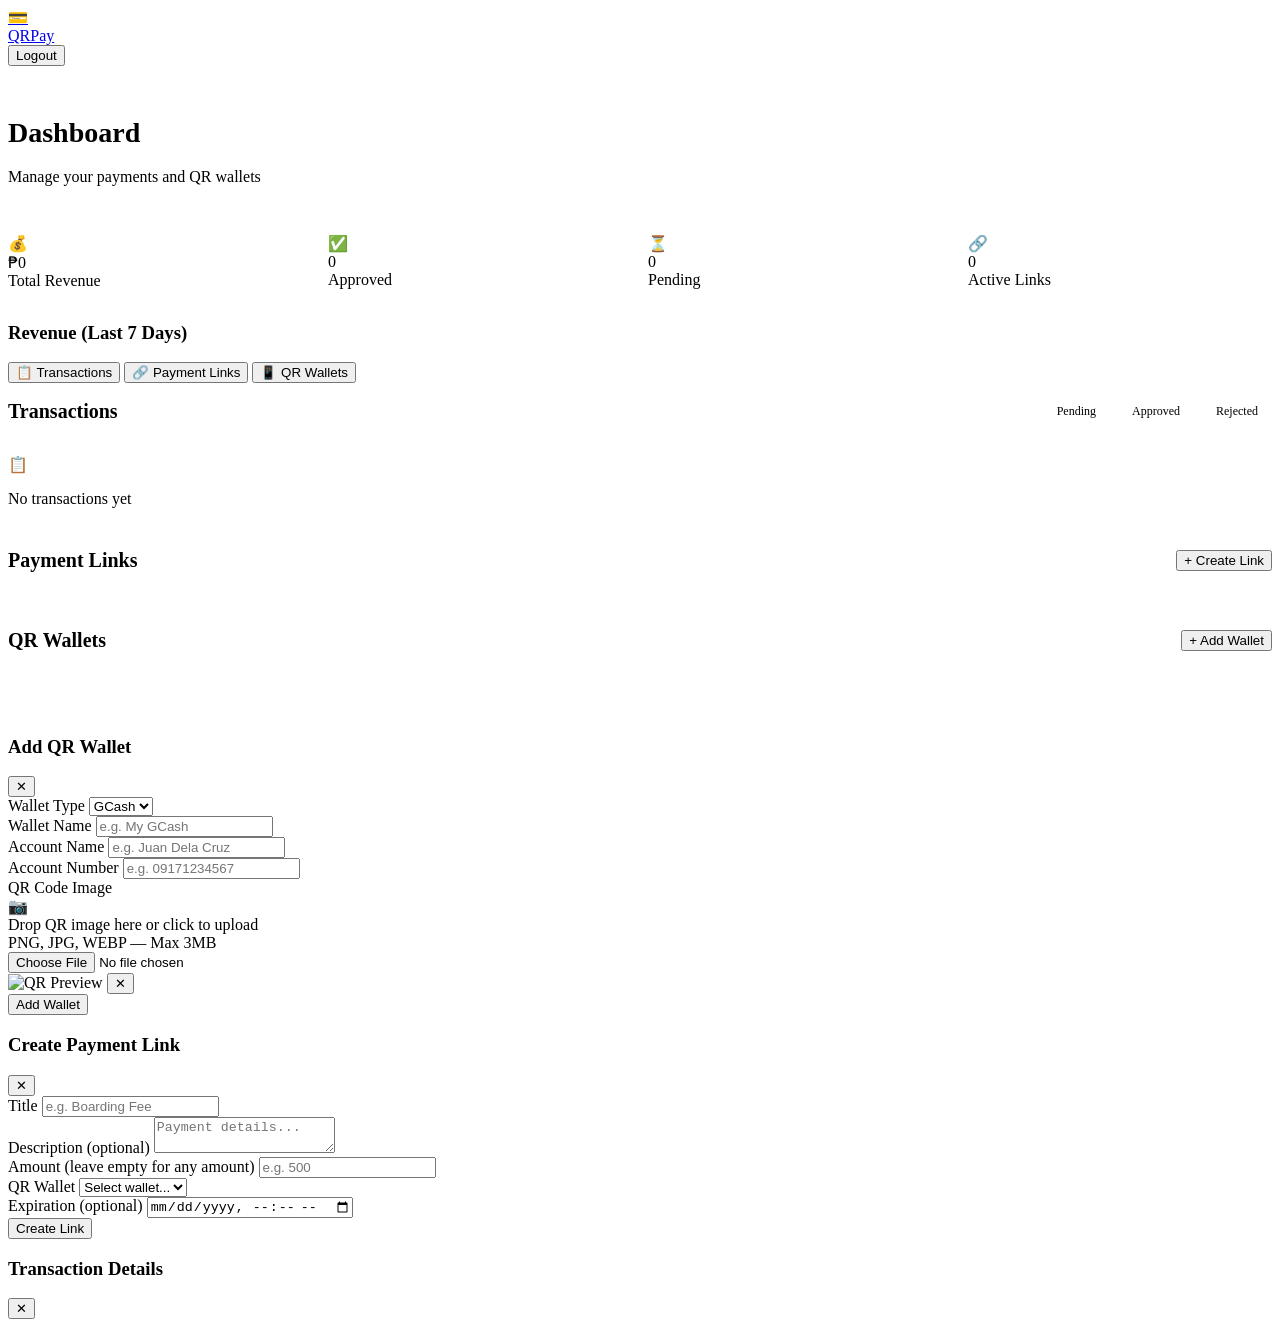
==== frontend/dashboard.html @ 552fa558 "Initial commit for GCash API project" ====
<!DOCTYPE html>
<html lang="en">
<head>
    <meta charset="UTF-8">
    <meta name="viewport" content="width=device-width, initial-scale=1.0">
    <title>Dashboard — QRPay</title>
    <link rel="stylesheet" href="/assets/css/style.css">
    <style>
        .dashboard-body { padding: 2rem 0; }
        .page-header {
            display: flex;
            align-items: center;
            justify-content: space-between;
            margin-bottom: 2rem;
            flex-wrap: wrap;
            gap: 1rem;
        }
        .page-header h1 { font-size: 1.75rem; }
        .stats-grid { display: grid; grid-template-columns: repeat(4, 1fr); gap: 1rem; margin-bottom: 2rem; }
        .section-header {
            display: flex;
            align-items: center;
            justify-content: space-between;
            margin-bottom: 1rem;
            flex-wrap: wrap;
            gap: 0.75rem;
        }
        .section-header h2 { font-size: 1.25rem; }
        .filter-group { display: flex; gap: 0.5rem; flex-wrap: wrap; }
        .filter-btn {
            padding: 0.375rem 0.875rem;
            border-radius: 50px;
            font-size: 0.75rem;
            font-weight: 500;
            border: 1px solid var(--border-glass);
            background: transparent;
            color: var(--text-secondary);
            cursor: pointer;
            transition: all var(--transition-fast);
            font-family: var(--font-family);
        }
        .filter-btn:hover { border-color: var(--neon-blue); color: var(--neon-blue); }
        .filter-btn.active { background: var(--gradient-primary); border-color: transparent; color: white; }
        .wallet-grid { display: grid; grid-template-columns: repeat(auto-fill, minmax(280px, 1fr)); gap: 1rem; }
        .wallet-card {
            background: var(--bg-glass);
            backdrop-filter: blur(20px);
            border: 1px solid var(--border-glass);
            border-radius: var(--radius-lg);
            padding: 1.25rem;
            transition: all var(--transition-normal);
        }
        .wallet-card:hover { border-color: rgba(255, 255, 255, 0.15); }
        .wallet-qr {
            background: white;
            border-radius: var(--radius-md);
            padding: 0.75rem;
            margin-bottom: 1rem;
            text-align: center;
        }
        .wallet-qr img {
            max-width: 100%;
            max-height: 180px;
            border-radius: 4px;
        }
        .wallet-info h4 { margin-bottom: 0.25rem; }
        .wallet-info .detail { font-size: 0.8125rem; color: var(--text-secondary); }
        .wallet-actions { display: flex; gap: 0.5rem; margin-top: 0.75rem; }
        .link-card {
            background: var(--bg-glass);
            backdrop-filter: blur(20px);
            border: 1px solid var(--border-glass);
            border-radius: var(--radius-lg);
            padding: 1.25rem;
            margin-bottom: 0.75rem;
            transition: all var(--transition-normal);
        }
        .link-card:hover { border-color: rgba(255, 255, 255, 0.15); }
        .link-card-header { display: flex; align-items: flex-start; justify-content: space-between; gap: 1rem; margin-bottom: 0.75rem; }
        .link-card-title { font-size: 1rem; font-weight: 600; }
        .link-card-meta { font-size: 0.8125rem; color: var(--text-secondary); display: flex; gap: 1rem; flex-wrap: wrap; }
        .link-card-amount { font-size: 1.25rem; font-weight: 700; color: var(--neon-green); }
        .link-card-actions { display: flex; gap: 0.5rem; margin-top: 0.75rem; flex-wrap: wrap; }
        .txn-row { display: flex; align-items: center; gap: 1rem; padding: 1rem; border-bottom: 1px solid var(--border-color); }
        .txn-row:last-child { border-bottom: none; }
        .txn-sender { font-weight: 600; font-size: 0.9375rem; }
        .txn-amount { font-weight: 700; font-size: 1.0625rem; }
        .txn-detail { font-size: 0.8125rem; color: var(--text-secondary); }
        .txn-actions { margin-left: auto; display: flex; gap: 0.5rem; flex-shrink: 0; }
        .proof-thumb {
            width: 48px;
            height: 48px;
            border-radius: var(--radius-sm);
            object-fit: cover;
            cursor: pointer;
            border: 1px solid var(--border-glass);
            transition: transform var(--transition-fast);
        }
        .proof-thumb:hover { transform: scale(1.1); }
        .pagination { display: flex; align-items: center; justify-content: center; gap: 0.5rem; margin-top: 1.5rem; }
        .pagination button {
            padding: 0.5rem 1rem;
            border-radius: var(--radius-sm);
            border: 1px solid var(--border-glass);
            background: transparent;
            color: var(--text-secondary);
            cursor: pointer;
            font-family: var(--font-family);
            font-size: 0.8125rem;
            transition: all var(--transition-fast);
        }
        .pagination button:hover:not(:disabled) { border-color: var(--neon-blue); color: var(--neon-blue); }
        .pagination button:disabled { opacity: 0.3; cursor: not-allowed; }
        @media (max-width: 640px) {
            .txn-row { flex-wrap: wrap; }
            .txn-actions { margin-left: 0; width: 100%; }
        }
    </style>
</head>
<body>
    <!-- Navbar -->
    <nav class="navbar">
        <div class="navbar-inner">
            <a href="/" class="navbar-brand">
                <div class="navbar-brand-icon">💳</div>
                <span>QRPay</span>
            </a>
            <div class="navbar-actions">
                <span class="text-sm text-secondary" id="userEmail"></span>
                <button class="btn btn-ghost btn-sm" onclick="logout()">Logout</button>
            </div>
        </div>
    </nav>

    <!-- Dashboard Content -->
    <div class="container dashboard-body">
        <!-- Header -->
        <div class="page-header">
            <div>
                <h1>Dashboard</h1>
                <p class="text-secondary text-sm mt-1">Manage your payments and QR wallets</p>
            </div>
        </div>

        <!-- Stats -->
        <div class="stats-grid" id="statsGrid">
            <div class="stat-card blue">
                <div class="stat-icon">💰</div>
                <div class="stat-value" id="statRevenue">₱0</div>
                <div class="stat-label">Total Revenue</div>
            </div>
            <div class="stat-card green">
                <div class="stat-icon">✅</div>
                <div class="stat-value" id="statApproved">0</div>
                <div class="stat-label">Approved</div>
            </div>
            <div class="stat-card orange">
                <div class="stat-icon">⏳</div>
                <div class="stat-value" id="statPending">0</div>
                <div class="stat-label">Pending</div>
            </div>
            <div class="stat-card purple">
                <div class="stat-icon">🔗</div>
                <div class="stat-value" id="statLinks">0</div>
                <div class="stat-label">Active Links</div>
            </div>
        </div>

        <!-- Revenue Chart -->
        <div class="glass-card-static mb-3">
            <h3 class="mb-2">Revenue (Last 7 Days)</h3>
            <div class="chart-container" id="revenueChart"></div>
        </div>

        <!-- Tabs -->
        <div class="tabs mb-3" id="mainTabs">
            <button class="tab-btn active" data-tab="tab-transactions">📋 Transactions</button>
            <button class="tab-btn" data-tab="tab-links">🔗 Payment Links</button>
            <button class="tab-btn" data-tab="tab-wallets">📱 QR Wallets</button>
        </div>

        <!-- Tab: Transactions -->
        <div class="tab-content active" id="tab-transactions">
            <div class="section-header">
                <h2>Transactions</h2>
                <div class="filter-group" id="txnFilters">
                    <button class="filter-btn active" data-status="">All</button>
                    <button class="filter-btn" data-status="pending">Pending</button>
                    <button class="filter-btn" data-status="approved">Approved</button>
                    <button class="filter-btn" data-status="rejected">Rejected</button>
                </div>
            </div>
            <div class="glass-card-static" id="txnList">
                <div class="empty-state">
                    <div class="empty-state-icon">📋</div>
                    <p>No transactions yet</p>
                </div>
            </div>
            <div class="pagination" id="txnPagination"></div>
        </div>

        <!-- Tab: Payment Links -->
        <div class="tab-content" id="tab-links">
            <div class="section-header">
                <h2>Payment Links</h2>
                <button class="btn btn-primary btn-sm" onclick="openModal('createLinkModal')">+ Create Link</button>
            </div>
            <div id="linksList"></div>
            <div class="pagination" id="linksPagination"></div>
        </div>

        <!-- Tab: QR Wallets -->
        <div class="tab-content" id="tab-wallets">
            <div class="section-header">
                <h2>QR Wallets</h2>
                <button class="btn btn-primary btn-sm" onclick="openModal('createWalletModal')">+ Add Wallet</button>
            </div>
            <div class="wallet-grid" id="walletGrid"></div>
        </div>
    </div>

    <!-- ═══ CREATE WALLET MODAL ═══ -->
    <div class="modal-overlay" id="createWalletModal">
        <div class="modal">
            <div class="modal-header">
                <h3>Add QR Wallet</h3>
                <button class="modal-close" onclick="closeModal('createWalletModal')">✕</button>
            </div>
            <form id="walletForm">
                <div class="form-group">
                    <label class="form-label">Wallet Type</label>
                    <select class="form-input" id="walletType" required>
                        <option value="gcash">GCash</option>
                        <option value="maya">Maya</option>
                    </select>
                </div>
                <div class="form-group">
                    <label class="form-label">Wallet Name</label>
                    <input type="text" class="form-input" id="walletName" placeholder="e.g. My GCash" required>
                </div>
                <div class="form-group">
                    <label class="form-label">Account Name</label>
                    <input type="text" class="form-input" id="walletAccName" placeholder="e.g. Juan Dela Cruz">
                </div>
                <div class="form-group">
                    <label class="form-label">Account Number</label>
                    <input type="text" class="form-input" id="walletAccNum" placeholder="e.g. 09171234567">
                </div>
                <div class="form-group">
                    <label class="form-label">QR Code Image</label>
                    <div class="drop-zone" id="walletDropZone">
                        <div class="drop-zone-icon">📷</div>
                        <div class="drop-zone-text">Drop QR image here or click to upload</div>
                        <div class="drop-zone-hint">PNG, JPG, WEBP — Max 3MB</div>
                        <input type="file" accept="image/*" id="walletQrFile" required>
                    </div>
                    <div class="image-preview hidden mt-1" id="walletPreview">
                        <img id="walletPreviewImg" src="" alt="QR Preview">
                        <button type="button" class="remove-btn" onclick="clearWalletPreview()">✕</button>
                    </div>
                </div>
                <button type="submit" class="btn btn-primary btn-block" id="walletSubmitBtn">Add Wallet</button>
            </form>
        </div>
    </div>

    <!-- ═══ CREATE PAYMENT LINK MODAL ═══ -->
    <div class="modal-overlay" id="createLinkModal">
        <div class="modal">
            <div class="modal-header">
                <h3>Create Payment Link</h3>
                <button class="modal-close" onclick="closeModal('createLinkModal')">✕</button>
            </div>
            <form id="linkForm">
                <div class="form-group">
                    <label class="form-label">Title</label>
                    <input type="text" class="form-input" id="linkTitle" placeholder="e.g. Boarding Fee" required>
                </div>
                <div class="form-group">
                    <label class="form-label">Description (optional)</label>
                    <textarea class="form-input" id="linkDesc" placeholder="Payment details..." rows="2"></textarea>
                </div>
                <div class="form-group">
                    <label class="form-label">Amount (leave empty for any amount)</label>
                    <input type="number" class="form-input" id="linkAmount" placeholder="e.g. 500" min="1" step="0.01">
                </div>
                <div class="form-group">
                    <label class="form-label">QR Wallet</label>
                    <select class="form-input" id="linkWallet" required>
                        <option value="">Select wallet...</option>
                    </select>
                </div>
                <div class="form-group">
                    <label class="form-label">Expiration (optional)</label>
                    <input type="datetime-local" class="form-input" id="linkExpires">
                </div>
                <button type="submit" class="btn btn-primary btn-block" id="linkSubmitBtn">Create Link</button>
            </form>
        </div>
    </div>

    <!-- ═══ VIEW TRANSACTION MODAL ═══ -->
    <div class="modal-overlay" id="viewTxnModal">
        <div class="modal">
            <div class="modal-header">
                <h3>Transaction Details</h3>
                <button class="modal-close" onclick="closeModal('viewTxnModal')">✕</button>
            </div>
            <div id="txnDetailContent"></div>
        </div>
    </div>

    <script src="https://cdnjs.cloudflare.com/ajax/libs/gsap/3.12.5/gsap.min.js"></script>
    <script src="/assets/js/api.js"></script>
    <script src="/assets/js/utils.js"></script>
    <script>
        // ── Auth Guard ──
        if (!api.isAuthenticated()) {
            window.location.href = '/login';
        }

        const user = api.getUser();
        if (user) {
            document.getElementById('userEmail').textContent = user.email;
        }

        function logout() {
            api.clearToken();
            window.location.href = '/login';
        }

        // ── Init Tabs ──
        initTabs(document.querySelector('.dashboard-body'));

        // ── State ──
        let currentTxnPage = 1;
        let currentTxnFilter = '';
        let currentLinksPage = 1;

        // ══════════════════════════════════════════
        // LOAD STATS
        // ══════════════════════════════════════════
        async function loadStats() {
            try {
                const data = await api.getStats();
                document.getElementById('statRevenue').textContent = formatCurrency(data.total_revenue);
                document.getElementById('statApproved').textContent = data.approved_transactions;
                document.getElementById('statPending').textContent = data.pending_transactions;
                document.getElementById('statLinks').textContent = data.active_links;

                // Render revenue chart
                renderChart(data.revenue_by_day);

                // Animate stats
                gsap.from('.stat-card', { opacity: 0, y: 20, duration: 0.5, stagger: 0.1 });
            } catch (err) {
                console.error('Stats error:', err);
            }
        }

        function renderChart(days) {
            const chart = document.getElementById('revenueChart');
            const maxRev = Math.max(...days.map(d => d.revenue), 1);

            chart.innerHTML = days.map(d => {
                const height = Math.max((d.revenue / maxRev) * 100, 4);
                const label = formatDateShort(d.date);
                return `<div class="chart-bar" style="height:${height}%" data-label="${label}" title="${formatCurrency(d.revenue)}"></div>`;
            }).join('');

            gsap.from('.chart-bar', { height: 0, duration: 0.8, stagger: 0.1, ease: 'power2.out', delay: 0.3 });
        }

        // ══════════════════════════════════════════
        // TRANSACTIONS
        // ══════════════════════════════════════════
        async function loadTransactions(page = 1, status = '') {
            currentTxnPage = page;
            currentTxnFilter = status;
            const list = document.getElementById('txnList');

            try {
                const data = await api.getTransactions(page, status);

                if (data.transactions.length === 0) {
                    list.innerHTML = `<div class="empty-state"><div class="empty-state-icon">📋</div><p>No transactions found</p></div>`;
                    document.getElementById('txnPagination').innerHTML = '';
                    return;
                }

                list.innerHTML = data.transactions.map(t => `
                    <div class="txn-row fade-in">
                        <div style="flex:1;min-width:0">
                            <div class="txn-sender">${t.sender_name}</div>
                            <div class="txn-detail">
                                ${t.payment_link_title} · ${t.reference_number ? 'Ref: ' + t.reference_number : ''} · ${timeAgo(t.created_at)}
                            </div>
                        </div>
                        <div class="txn-amount">${formatCurrency(t.amount_paid)}</div>
                        ${getStatusBadge(t.status)}
                        ${t.proofs && t.proofs.length > 0 ? t.proofs.map(p =>
                            `<img src="${p.file_url}" class="proof-thumb" onclick="openLightbox('${p.file_url}')" alt="Proof">`
                        ).join('') : ''}
                        <div class="txn-actions">
                            ${t.status === 'pending' ? `
                                <button class="btn btn-success btn-sm" onclick="approveTxn(${t.id})">✅ Approve</button>
                                <button class="btn btn-danger btn-sm" onclick="rejectTxn(${t.id})">❌ Reject</button>
                            ` : ''}
                        </div>
                    </div>
                `).join('');

                // Pagination
                const pagEl = document.getElementById('txnPagination');
                if (data.pages > 1) {
                    pagEl.innerHTML = `
                        <button onclick="loadTransactions(${page - 1}, '${status}')" ${page <= 1 ? 'disabled' : ''}>← Prev</button>
                        <span class="text-sm text-secondary">Page ${page} of ${data.pages}</span>
                        <button onclick="loadTransactions(${page + 1}, '${status}')" ${page >= data.pages ? 'disabled' : ''}>Next →</button>
                    `;
                } else {
                    pagEl.innerHTML = '';
                }
            } catch (err) {
                showToast(err.message, 'error');
            }
        }

        // Txn filters
        document.getElementById('txnFilters').addEventListener('click', (e) => {
            if (e.target.classList.contains('filter-btn')) {
                document.querySelectorAll('#txnFilters .filter-btn').forEach(b => b.classList.remove('active'));
                e.target.classList.add('active');
                loadTransactions(1, e.target.dataset.status);
            }
        });

        async function approveTxn(id) {
            try {
                await api.approveTransaction(id);
                showToast('Transaction approved!', 'success');
                loadTransactions(currentTxnPage, currentTxnFilter);
                loadStats();
            } catch (err) {
                showToast(err.message, 'error');
            }
        }

        async function rejectTxn(id) {
            if (!confirm('Reject this transaction?')) return;
            try {
                await api.rejectTransaction(id);
                showToast('Transaction rejected', 'warning');
                loadTransactions(currentTxnPage, currentTxnFilter);
                loadStats();
            } catch (err) {
                showToast(err.message, 'error');
            }
        }

        // ══════════════════════════════════════════
        // PAYMENT LINKS
        // ══════════════════════════════════════════
        async function loadPaymentLinks(page = 1) {
            currentLinksPage = page;
            const container = document.getElementById('linksList');

            try {
                const data = await api.getPaymentLinks(page);

                if (data.payment_links.length === 0) {
                    container.innerHTML = `<div class="empty-state"><div class="empty-state-icon">🔗</div><p>No payment links yet. Create one!</p></div>`;
                    document.getElementById('linksPagination').innerHTML = '';
                    return;
                }

                container.innerHTML = data.payment_links.map(link => {
                    const url = getPaymentUrl(link.slug);
                    return `
                    <div class="link-card fade-in">
                        <div class="link-card-header">
                            <div>
                                <div class="link-card-title">${link.title}</div>
                                <div class="link-card-meta">
                                    ${getStatusBadge(link.status)}
                                    ${link.qr_wallet ? getWalletBadge(link.qr_wallet.wallet_type) : ''}
                                    <span>${link.transaction_count} transactions</span>
                                    <span>${timeAgo(link.created_at)}</span>
                                </div>
                            </div>
                            <div class="link-card-amount">${formatCurrency(link.amount)}</div>
                        </div>
                        <div class="copy-url">
                            <input type="text" value="${url}" readonly>
                            <button class="btn btn-primary btn-sm" onclick="copyToClipboard('${url}')">📋 Copy</button>
                        </div>
                        <div class="link-card-actions">
                            <a href="/pay/${link.slug}" target="_blank" class="btn btn-ghost btn-sm">🔗 Open</a>
                            <button class="btn btn-ghost btn-sm" onclick="toggleLinkStatus(${link.id}, '${link.status}')">
                                ${link.status === 'active' ? '⏸ Disable' : '▶ Enable'}
                            </button>
                            <button class="btn btn-ghost btn-sm text-danger" onclick="deleteLink(${link.id})">🗑 Delete</button>
                        </div>
                    </div>
                    `;
                }).join('');

                // Pagination
                const pagEl = document.getElementById('linksPagination');
                if (data.pages > 1) {
                    pagEl.innerHTML = `
                        <button onclick="loadPaymentLinks(${page - 1})" ${page <= 1 ? 'disabled' : ''}>← Prev</button>
                        <span class="text-sm text-secondary">Page ${page} of ${data.pages}</span>
                        <button onclick="loadPaymentLinks(${page + 1})" ${page >= data.pages ? 'disabled' : ''}>Next →</button>
                    `;
                } else {
                    pagEl.innerHTML = '';
                }
            } catch (err) {
                showToast(err.message, 'error');
            }
        }

        async function toggleLinkStatus(id, currentStatus) {
            try {
                const newStatus = currentStatus === 'active' ? 'disabled' : 'active';
                await api.updatePaymentLink(id, { status: newStatus });
                showToast(`Link ${newStatus}`, 'success');
                loadPaymentLinks(currentLinksPage);
                loadStats();
            } catch (err) {
                showToast(err.message, 'error');
            }
        }

        async function deleteLink(id) {
            if (!confirm('Delete this payment link? This cannot be undone.')) return;
            try {
                await api.deletePaymentLink(id);
                showToast('Payment link deleted', 'success');
                loadPaymentLinks(currentLinksPage);
                loadStats();
            } catch (err) {
                showToast(err.message, 'error');
            }
        }

        // Create Payment Link Form
        document.getElementById('linkForm').addEventListener('submit', async (e) => {
            e.preventDefault();
            const btn = document.getElementById('linkSubmitBtn');
            btn.disabled = true;
            btn.innerHTML = '<span class="spinner"></span> Creating...';

            try {
                const data = {
                    title: document.getElementById('linkTitle').value.trim(),
                    description: document.getElementById('linkDesc').value.trim(),
                    amount: document.getElementById('linkAmount').value || null,
                    qr_wallet_id: parseInt(document.getElementById('linkWallet').value),
                    expires_at: document.getElementById('linkExpires').value || null,
                };

                const result = await api.createPaymentLink(data);
                showToast('Payment link created!', 'success');
                closeModal('createLinkModal');
                e.target.reset();
                loadPaymentLinks();
                loadStats();

                // Copy the URL
                const url = getPaymentUrl(result.payment_link.slug);
                copyToClipboard(url);
            } catch (err) {
                showToast(err.message, 'error');
            } finally {
                btn.disabled = false;
                btn.innerHTML = 'Create Link';
            }
        });

        // ══════════════════════════════════════════
        // QR WALLETS
        // ══════════════════════════════════════════
        async function loadWallets() {
            const grid = document.getElementById('walletGrid');
            try {
                const data = await api.getQrWallets();
                if (data.qr_wallets.length === 0) {
                    grid.innerHTML = `<div class="empty-state" style="grid-column:1/-1"><div class="empty-state-icon">📱</div><p>No QR wallets yet. Add one!</p></div>`;
                    return;
                }

                grid.innerHTML = data.qr_wallets.map(w => `
                    <div class="wallet-card fade-in">
                        <div class="wallet-qr">
                            <img src="${w.qr_image_path}" alt="${w.name} QR" onclick="openLightbox('${w.qr_image_path}')">
                        </div>
                        <div class="wallet-info">
                            <div class="flex items-center gap-sm mb-1">
                                <h4>${w.name}</h4>
                                ${getWalletBadge(w.wallet_type)}
                                ${w.is_active ? '<span class="badge badge-active">Active</span>' : '<span class="badge badge-disabled">Disabled</span>'}
                            </div>
                            <div class="detail">${w.account_name || '—'}</div>
                            <div class="detail">${w.account_number || '—'}</div>
                        </div>
                        <div class="wallet-actions">
                            <button class="btn btn-ghost btn-sm" onclick="deleteWallet(${w.id})">🗑 Delete</button>
                        </div>
                    </div>
                `).join('');

                // Also populate link form wallet dropdown
                populateWalletDropdown(data.qr_wallets);
            } catch (err) {
                showToast(err.message, 'error');
            }
        }

        function populateWalletDropdown(wallets) {
            const select = document.getElementById('linkWallet');
            select.innerHTML = '<option value="">Select wallet...</option>';
            wallets.filter(w => w.is_active).forEach(w => {
                select.innerHTML += `<option value="${w.id}">${w.name} (${w.wallet_type})</option>`;
            });
        }

        async function deleteWallet(id) {
            if (!confirm('Delete this QR wallet?')) return;
            try {
                await api.deleteQrWallet(id);
                showToast('Wallet deleted', 'success');
                loadWallets();
            } catch (err) {
                showToast(err.message, 'error');
            }
        }

        // ── Wallet Form ──
        const walletDropZone = document.getElementById('walletDropZone');
        const walletFileInput = document.getElementById('walletQrFile');
        const walletPreview = document.getElementById('walletPreview');
        const walletPreviewImg = document.getElementById('walletPreviewImg');

        walletDropZone.addEventListener('dragover', (e) => {
            e.preventDefault();
            walletDropZone.classList.add('dragover');
        });
        walletDropZone.addEventListener('dragleave', () => walletDropZone.classList.remove('dragover'));
        walletDropZone.addEventListener('drop', (e) => {
            e.preventDefault();
            walletDropZone.classList.remove('dragover');
            if (e.dataTransfer.files[0]) {
                walletFileInput.files = e.dataTransfer.files;
                previewWalletFile(e.dataTransfer.files[0]);
            }
        });

        walletFileInput.addEventListener('change', () => {
            if (walletFileInput.files[0]) {
                previewWalletFile(walletFileInput.files[0]);
            }
        });

        function previewWalletFile(file) {
            const reader = new FileReader();
            reader.onload = (e) => {
                walletPreviewImg.src = e.target.result;
                walletPreview.classList.remove('hidden');
                walletDropZone.classList.add('hidden');
            };
            reader.readAsDataURL(file);
        }

        function clearWalletPreview() {
            walletPreview.classList.add('hidden');
            walletDropZone.classList.remove('hidden');
            walletFileInput.value = '';
        }

        document.getElementById('walletForm').addEventListener('submit', async (e) => {
            e.preventDefault();
            const btn = document.getElementById('walletSubmitBtn');
            btn.disabled = true;
            btn.innerHTML = '<span class="spinner"></span> Uploading...';

            try {
                const formData = new FormData();
                formData.append('name', document.getElementById('walletName').value.trim());
                formData.append('wallet_type', document.getElementById('walletType').value);
                formData.append('account_name', document.getElementById('walletAccName').value.trim());
                formData.append('account_number', document.getElementById('walletAccNum').value.trim());
                formData.append('qr_image', walletFileInput.files[0]);

                await api.createQrWallet(formData);
                showToast('QR Wallet added!', 'success');
                closeModal('createWalletModal');
                e.target.reset();
                clearWalletPreview();
                loadWallets();
            } catch (err) {
                showToast(err.message, 'error');
            } finally {
                btn.disabled = false;
                btn.innerHTML = 'Add Wallet';
            }
        });

        // ══════════════════════════════════════════
        // INIT
        // ══════════════════════════════════════════
        loadStats();
        loadTransactions();
        loadPaymentLinks();
        loadWallets();

        // GSAP entrance
        gsap.from('.page-header', { opacity: 0, y: -20, duration: 0.5 });
        gsap.from('.tabs', { opacity: 0, y: 10, duration: 0.4, delay: 0.2 });
    </script>
</body>
</html>
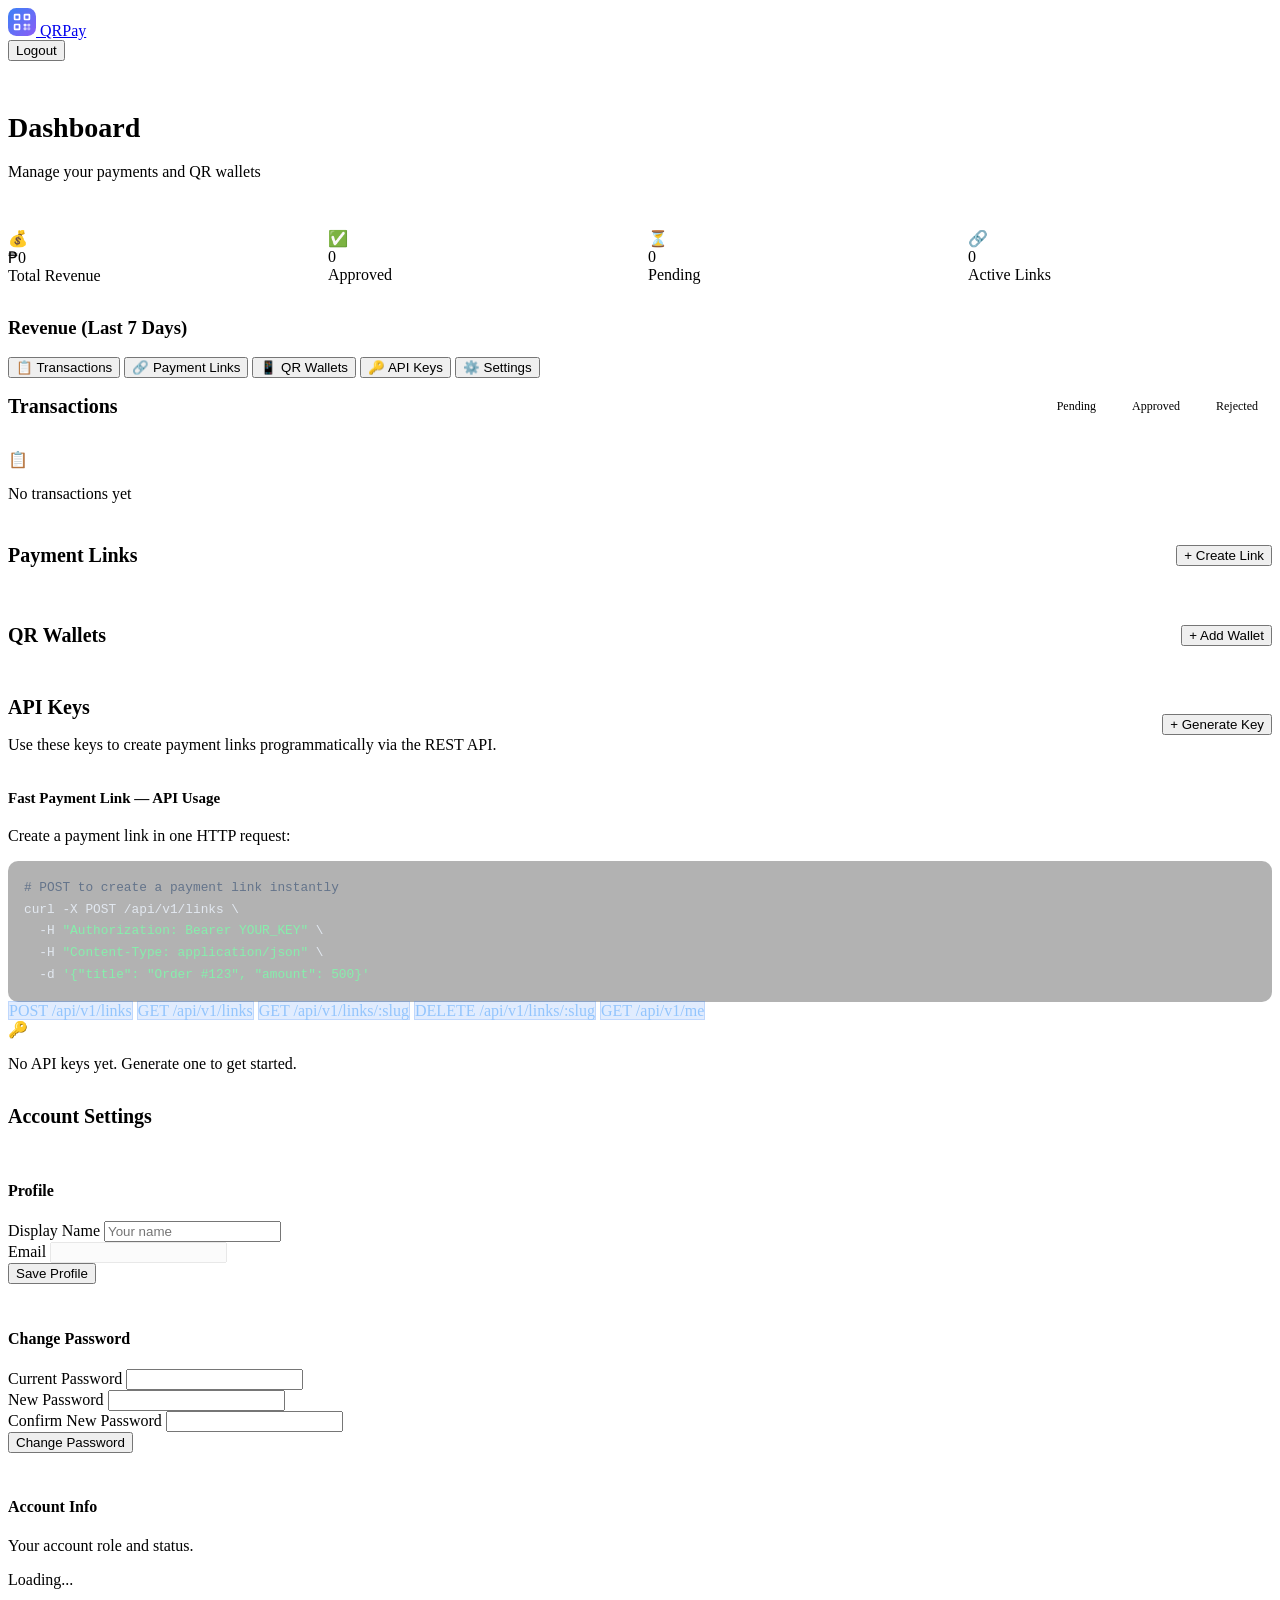
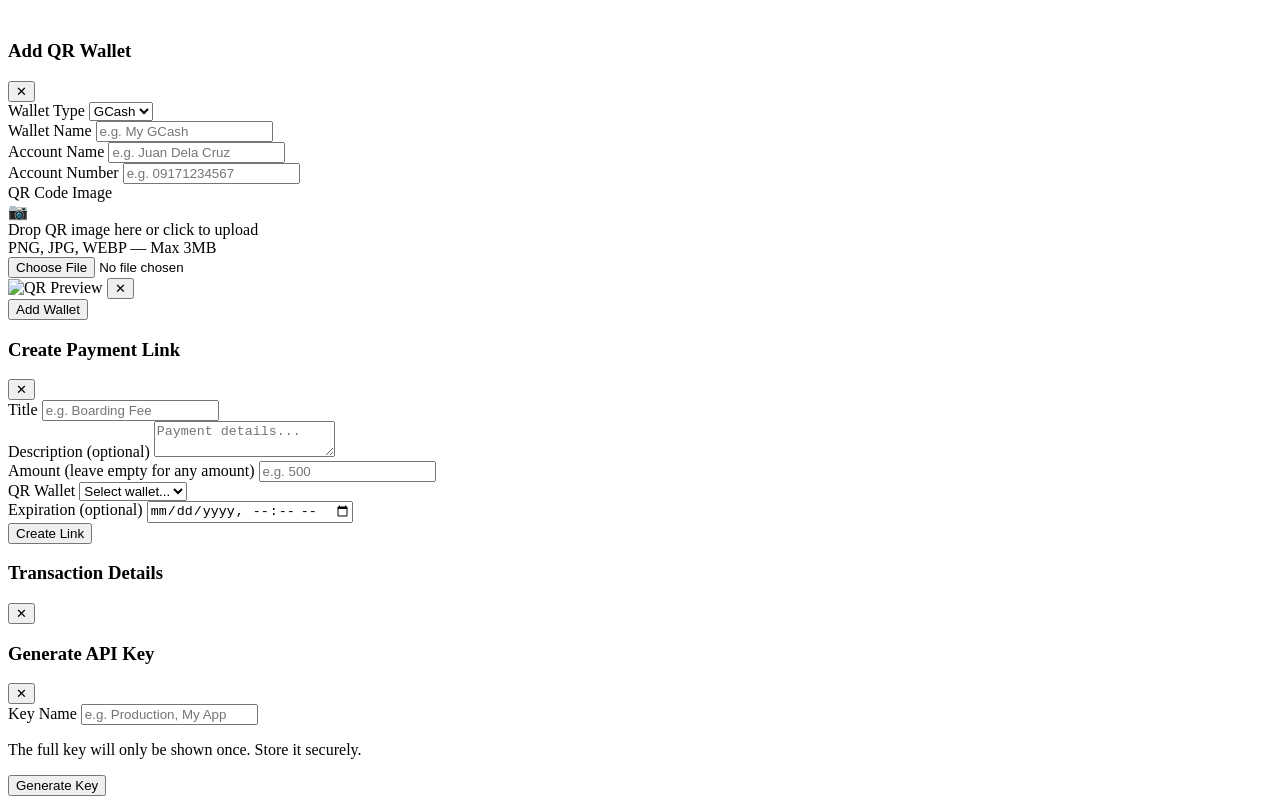
==== commit 5c062d05: "Add API key management and admin panel features Implement API key generation, revocation, and renami" ====
--- a/frontend/dashboard.html
+++ b/frontend/dashboard.html
@@ -122,10 +122,28 @@
     <nav class="navbar">
         <div class="navbar-inner">
             <a href="/" class="navbar-brand">
-                <div class="navbar-brand-icon">💳</div>
+                <svg width="28" height="28" viewBox="0 0 34 34" fill="none" xmlns="http://www.w3.org/2000/svg" style="flex-shrink:0">
+                    <rect width="34" height="34" rx="10" fill="url(#dash-logo-grad)"/>
+                    <rect x="7" y="7" width="8" height="8" rx="1.5" fill="white"/>
+                    <rect x="9" y="9" width="4" height="4" rx="0.5" fill="url(#dash-logo-grad)"/>
+                    <rect x="19" y="7" width="8" height="8" rx="1.5" fill="white"/>
+                    <rect x="21" y="9" width="4" height="4" rx="0.5" fill="url(#dash-logo-grad)"/>
+                    <rect x="7" y="19" width="8" height="8" rx="1.5" fill="white"/>
+                    <rect x="9" y="21" width="4" height="4" rx="0.5" fill="url(#dash-logo-grad)"/>
+                    <rect x="19" y="19" width="3.5" height="3.5" rx="1" fill="white" opacity="0.9"/>
+                    <rect x="23.5" y="19" width="3.5" height="3.5" rx="1" fill="white" opacity="0.7"/>
+                    <rect x="19" y="23.5" width="3.5" height="3.5" rx="1" fill="white" opacity="0.7"/>
+                    <rect x="23.5" y="23.5" width="3.5" height="3.5" rx="1" fill="white" opacity="0.5"/>
+                    <defs>
+                        <linearGradient id="dash-logo-grad" x1="0" y1="0" x2="34" y2="34" gradientUnits="userSpaceOnUse">
+                            <stop stop-color="#3b82f6"/><stop offset="1" stop-color="#8b5cf6"/>
+                        </linearGradient>
+                    </defs>
+                </svg>
                 <span>QRPay</span>
             </a>
             <div class="navbar-actions">
+                <a href="/admin" class="btn btn-ghost btn-sm" id="adminPanelLink" style="display:none">Admin Panel</a>
                 <span class="text-sm text-secondary" id="userEmail"></span>
                 <button class="btn btn-ghost btn-sm" onclick="logout()">Logout</button>
             </div>
@@ -177,6 +195,8 @@
             <button class="tab-btn active" data-tab="tab-transactions">📋 Transactions</button>
             <button class="tab-btn" data-tab="tab-links">🔗 Payment Links</button>
             <button class="tab-btn" data-tab="tab-wallets">📱 QR Wallets</button>
+            <button class="tab-btn" data-tab="tab-apikeys">🔑 API Keys</button>
+            <button class="tab-btn" data-tab="tab-settings">⚙️ Settings</button>
         </div>
 
         <!-- Tab: Transactions -->
@@ -216,6 +236,93 @@
                 <button class="btn btn-primary btn-sm" onclick="openModal('createWalletModal')">+ Add Wallet</button>
             </div>
             <div class="wallet-grid" id="walletGrid"></div>
+        </div>
+
+        <!-- Tab: API Keys -->
+        <div class="tab-content" id="tab-apikeys">
+            <div class="section-header">
+                <div>
+                    <h2>API Keys</h2>
+                    <p class="text-secondary text-sm mt-1">Use these keys to create payment links programmatically via the REST API.</p>
+                </div>
+                <button class="btn btn-primary btn-sm" onclick="openModal('createApiKeyModal')">+ Generate Key</button>
+            </div>
+
+            <!-- API Quick Docs -->
+            <div class="glass-card-static mb-3" style="border-left: 3px solid var(--neon-blue);">
+                <h4 class="mb-2" style="font-size:0.9375rem;">Fast Payment Link — API Usage</h4>
+                <p class="text-secondary text-sm mb-2">Create a payment link in one HTTP request:</p>
+                <div id="apiDocsCode" style="background:rgba(0,0,0,0.3);border-radius:10px;padding:1rem;font-family:monospace;font-size:0.8rem;line-height:1.7;overflow-x:auto;color:#e2e8f0;">
+                    <span style="color:#64748b"># POST to create a payment link instantly</span><br>
+                    curl -X POST <span id="apiBaseUrlDisplay"></span>/api/v1/links \<br>
+                    &nbsp;&nbsp;-H <span style="color:#86efac">"Authorization: Bearer YOUR_KEY"</span> \<br>
+                    &nbsp;&nbsp;-H <span style="color:#86efac">"Content-Type: application/json"</span> \<br>
+                    &nbsp;&nbsp;-d <span style="color:#86efac">'{"title": "Order #123", "amount": 500}'</span>
+                </div>
+                <div class="mt-2 flex gap-sm flex-wrap">
+                    <span class="badge" style="background:rgba(59,130,246,0.15);color:#93c5fd;border:1px solid rgba(59,130,246,0.2);">POST /api/v1/links</span>
+                    <span class="badge" style="background:rgba(59,130,246,0.15);color:#93c5fd;border:1px solid rgba(59,130,246,0.2);">GET /api/v1/links</span>
+                    <span class="badge" style="background:rgba(59,130,246,0.15);color:#93c5fd;border:1px solid rgba(59,130,246,0.2);">GET /api/v1/links/:slug</span>
+                    <span class="badge" style="background:rgba(59,130,246,0.15);color:#93c5fd;border:1px solid rgba(59,130,246,0.2);">DELETE /api/v1/links/:slug</span>
+                    <span class="badge" style="background:rgba(59,130,246,0.15);color:#93c5fd;border:1px solid rgba(59,130,246,0.2);">GET /api/v1/me</span>
+                </div>
+            </div>
+
+            <div class="glass-card-static" id="apiKeysList">
+                <div class="empty-state">
+                    <div class="empty-state-icon">🔑</div>
+                    <p>No API keys yet. Generate one to get started.</p>
+                </div>
+            </div>
+        </div>
+
+        <!-- Tab: Settings -->
+        <div class="tab-content" id="tab-settings">
+            <div class="section-header">
+                <h2>Account Settings</h2>
+            </div>
+            <div style="max-width:480px;display:flex;flex-direction:column;gap:1.5rem;">
+                <!-- Profile -->
+                <div class="glass-card-static">
+                    <h4 class="mb-3">Profile</h4>
+                    <div class="form-group">
+                        <label class="form-label">Display Name</label>
+                        <input type="text" class="form-input" id="settingsName" placeholder="Your name">
+                    </div>
+                    <div class="form-group">
+                        <label class="form-label">Email</label>
+                        <input type="email" class="form-input" id="settingsEmail" disabled style="opacity:0.5">
+                    </div>
+                    <button class="btn btn-primary btn-sm" onclick="saveProfile()">Save Profile</button>
+                </div>
+
+                <!-- Change Password -->
+                <div class="glass-card-static">
+                    <h4 class="mb-3">Change Password</h4>
+                    <form id="changePasswordForm">
+                        <div class="form-group">
+                            <label class="form-label">Current Password</label>
+                            <input type="password" class="form-input" id="currentPassword" required>
+                        </div>
+                        <div class="form-group">
+                            <label class="form-label">New Password</label>
+                            <input type="password" class="form-input" id="newPassword" minlength="6" required>
+                        </div>
+                        <div class="form-group">
+                            <label class="form-label">Confirm New Password</label>
+                            <input type="password" class="form-input" id="confirmPassword" required>
+                        </div>
+                        <button type="submit" class="btn btn-primary btn-sm">Change Password</button>
+                    </form>
+                </div>
+
+                <!-- Danger Zone -->
+                <div class="glass-card-static" style="border-color:rgba(239,68,68,0.2);">
+                    <h4 class="mb-2" style="color:var(--neon-red)">Account Info</h4>
+                    <p class="text-secondary text-sm mb-2">Your account role and status.</p>
+                    <div id="accountInfoDisplay" class="text-sm text-secondary">Loading...</div>
+                </div>
+            </div>
         </div>
     </div>
 
@@ -307,6 +414,36 @@
                 <button class="modal-close" onclick="closeModal('viewTxnModal')">✕</button>
             </div>
             <div id="txnDetailContent"></div>
+        </div>
+    </div>
+
+    <!-- ═══ CREATE API KEY MODAL ═══ -->
+    <div class="modal-overlay" id="createApiKeyModal">
+        <div class="modal">
+            <div class="modal-header">
+                <h3>Generate API Key</h3>
+                <button class="modal-close" onclick="closeModal('createApiKeyModal')">✕</button>
+            </div>
+            <form id="apiKeyForm">
+                <div class="form-group">
+                    <label class="form-label">Key Name</label>
+                    <input type="text" class="form-input" id="apiKeyName" placeholder="e.g. Production, My App" required>
+                </div>
+                <p class="text-secondary text-sm mb-3">The full key will only be shown once. Store it securely.</p>
+                <button type="submit" class="btn btn-primary btn-block" id="apiKeySubmitBtn">Generate Key</button>
+            </form>
+            <!-- New key reveal -->
+            <div id="newKeyReveal" style="display:none">
+                <div class="form-group">
+                    <label class="form-label" style="color:var(--neon-green)">Your New API Key — Copy it now!</label>
+                    <div class="copy-url">
+                        <input type="text" id="newKeyValue" readonly style="font-family:monospace;font-size:0.8125rem;">
+                        <button class="btn btn-primary btn-sm" onclick="copyApiKey()">📋 Copy</button>
+                    </div>
+                </div>
+                <p class="text-secondary text-sm">This key will not be shown in full again. Store it in a safe place.</p>
+                <button class="btn btn-ghost btn-sm mt-2" onclick="closeModal('createApiKeyModal');loadApiKeys()">Done</button>
+            </div>
         </div>
     </div>
 
@@ -708,12 +845,132 @@
         });
 
         // ══════════════════════════════════════════
+        // API KEYS
+        // ══════════════════════════════════════════
+        async function loadApiKeys() {
+            const list = document.getElementById('apiKeysList');
+            try {
+                const data = await api.listApiKeys();
+                if (!data.api_keys.length) {
+                    list.innerHTML = `<div class="empty-state"><div class="empty-state-icon">🔑</div><p>No API keys yet. Generate one to get started.</p></div>`;
+                    return;
+                }
+                list.innerHTML = data.api_keys.map(k => `
+                    <div class="txn-row">
+                        <div style="flex:1;min-width:0">
+                            <div class="txn-sender">${k.name}</div>
+                            <div class="txn-detail" style="font-family:monospace;font-size:0.8rem">${k.key}</div>
+                            <div class="txn-detail">
+                                ${k.request_count} requests ·
+                                Created ${timeAgo(k.created_at)} ·
+                                ${k.last_used_at ? 'Last used ' + timeAgo(k.last_used_at) : 'Never used'}
+                            </div>
+                        </div>
+                        <span class="badge ${k.is_active ? 'badge-active' : 'badge-disabled'}">${k.is_active ? 'Active' : 'Revoked'}</span>
+                        ${k.is_active ? `<button class="btn btn-danger btn-sm" onclick="revokeKey(${k.id})">Revoke</button>` : ''}
+                    </div>
+                `).join('');
+            } catch (err) {
+                showToast(err.message, 'error');
+            }
+        }
+
+        async function revokeKey(id) {
+            if (!confirm('Revoke this API key? Any applications using it will stop working.')) return;
+            try {
+                await api.revokeApiKey(id);
+                showToast('API key revoked', 'warning');
+                loadApiKeys();
+            } catch (err) {
+                showToast(err.message, 'error');
+            }
+        }
+
+        function copyApiKey() {
+            const val = document.getElementById('newKeyValue').value;
+            navigator.clipboard.writeText(val).then(() => showToast('API key copied!', 'success'));
+        }
+
+        document.getElementById('apiKeyForm').addEventListener('submit', async (e) => {
+            e.preventDefault();
+            const btn = document.getElementById('apiKeySubmitBtn');
+            btn.disabled = true;
+            btn.innerHTML = '<span class="spinner"></span> Generating...';
+            try {
+                const name = document.getElementById('apiKeyName').value.trim();
+                const data = await api.createApiKey(name);
+                document.getElementById('apiKeyForm').style.display = 'none';
+                document.getElementById('newKeyReveal').style.display = '';
+                document.getElementById('newKeyValue').value = data.api_key.key;
+                showToast('API key generated!', 'success');
+            } catch (err) {
+                showToast(err.message, 'error');
+            } finally {
+                btn.disabled = false;
+                btn.innerHTML = 'Generate Key';
+            }
+        });
+
+        // Reset modal on close
+        document.getElementById('createApiKeyModal').addEventListener('click', (e) => {
+            if (e.target.id === 'createApiKeyModal') {
+                document.getElementById('apiKeyForm').style.display = '';
+                document.getElementById('apiKeyForm').reset();
+                document.getElementById('newKeyReveal').style.display = 'none';
+            }
+        });
+
+        // Set API base URL in docs
+        document.getElementById('apiBaseUrlDisplay').textContent = window.location.origin;
+
+        // ══════════════════════════════════════════
+        // SETTINGS
+        // ══════════════════════════════════════════
+        function loadSettings() {
+            const u = api.getUser();
+            if (u) {
+                document.getElementById('settingsName').value = u.name || '';
+                document.getElementById('settingsEmail').value = u.email || '';
+                document.getElementById('accountInfoDisplay').innerHTML =
+                    `Role: <strong>${u.role}</strong> · Account ID: <strong>#${u.id}</strong> · Joined: <strong>${formatDateShort(u.created_at)}</strong>`;
+            }
+        }
+
+        async function saveProfile() {
+            showToast('Profile update coming soon', 'info');
+        }
+
+        document.getElementById('changePasswordForm').addEventListener('submit', async (e) => {
+            e.preventDefault();
+            const newPw = document.getElementById('newPassword').value;
+            const confirmPw = document.getElementById('confirmPassword').value;
+            if (newPw !== confirmPw) {
+                showToast('New passwords do not match', 'error');
+                return;
+            }
+            try {
+                await api.changePassword(document.getElementById('currentPassword').value, newPw);
+                showToast('Password changed successfully!', 'success');
+                e.target.reset();
+            } catch (err) {
+                showToast(err.message, 'error');
+            }
+        });
+
+        // ══════════════════════════════════════════
         // INIT
         // ══════════════════════════════════════════
+        // Show admin panel link for admin users
+        if (api.isAdmin()) {
+            document.getElementById('adminPanelLink').style.display = '';
+        }
+
         loadStats();
         loadTransactions();
         loadPaymentLinks();
         loadWallets();
+        loadApiKeys();
+        loadSettings();
 
         // GSAP entrance
         gsap.from('.page-header', { opacity: 0, y: -20, duration: 0.5 });
